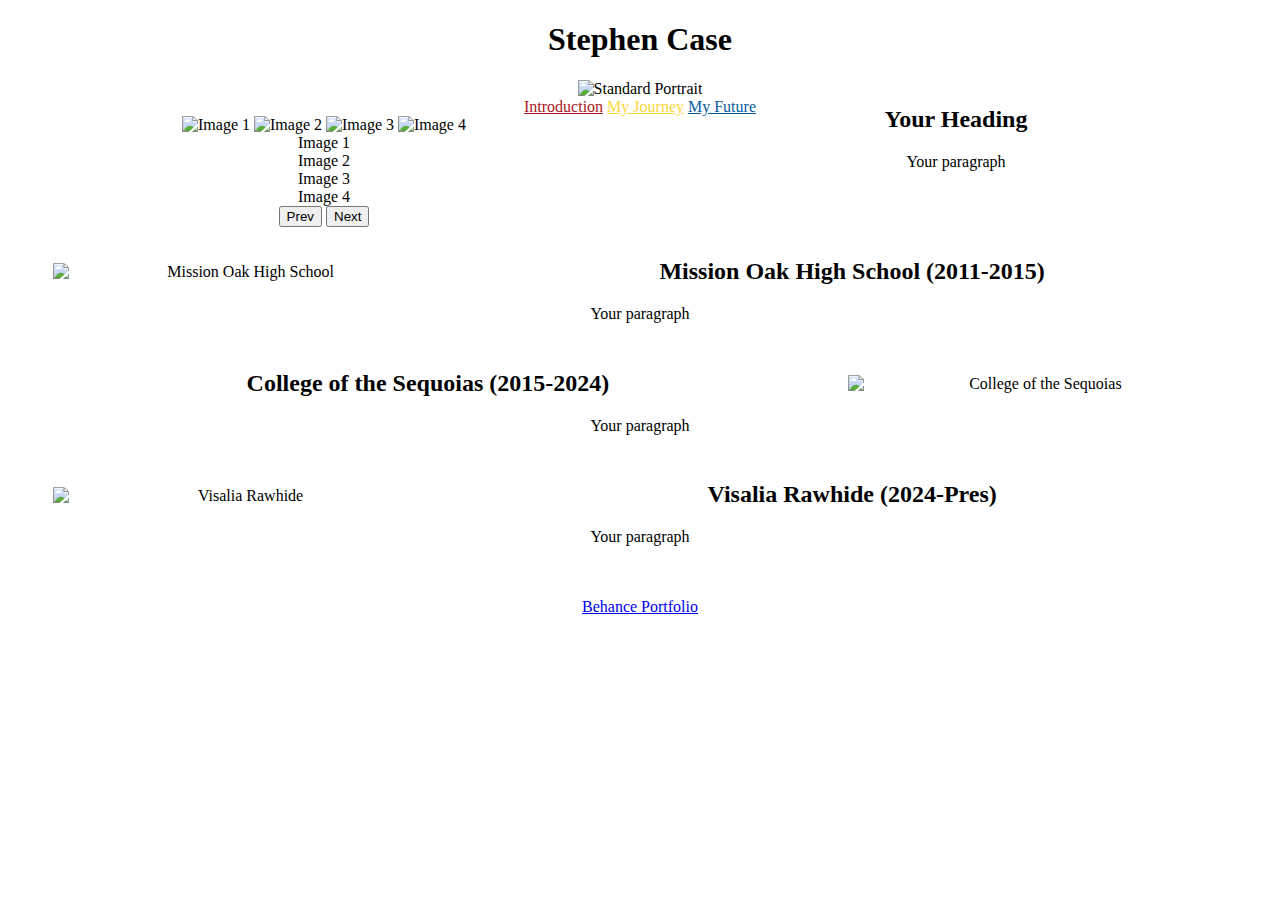
==== index.html @ 69697704 "Add files via upload" ====
<!DOCTYPE html>
<html>

<head>
  <!-- Page Title -->
  <title>Midterm Project</title>

  <!-- External CSS -->
  <link rel="stylesheet" href="https://use.typekit.net/yjj1vbi.css">
  <link rel="stylesheet" href="css/index.css">

  <!-- Internal CSS Styles -->
  <style>
    /* Basic styling for the body */
    body {
      color: black;
      /* Text color */
      text-align: center;
      /* Align text to the center */
    }

    /* Styling for the first link variant */
    .link1 {
      color: #AA1623;
      /* Dark red color for link */
    }

    /* Styling for the second link variant */
    .link2 {
      color: #FFD73B;
      /* Dark yellow color for link */
    }

    /* Styling for the third link variant */
    .link3 {
      color: #055C9D;
      /* Dark blue color for link */
    }

    /* Container to enable flex display */
    .flex-container {
      display: flex;
      /* Enables flexbox layout */
    }

    /* Main container with a set width */
    .main-container {
      width: 50%;
      /* Sets the width to half of the parent element */
    }

    /* Paragraph within the gallery section */
    .gallery-paragraph {
      flex: auto;
      /* Flex grow and shrink as needed */
      margin-top: -30px;
      /* Negative margin to move up the element */
    }

    /* Content container for the first story */
    .story-content-1 {
      display: flex;
      /* Enables flexbox layout */
    }

    /* Full-width container for the Mohs scale content */
    .mohscontent {
      width: 100%;
      /* Sets width to fill the parent element */
    }

    /* Styling for the Mohs scale section */
    .mohs {
      width: 30%;
      /* Sets width to 30% of the parent element */
      float: left;
      /* Floats the element to the left */
      margin-left: 45px;
      /* Margin from the left */
    }

    /* Text styling for the Mohs scale section */
    .mohstext {
      flex: auto;
      /* Flex grow and shrink as needed */
      margin-top: -25px;
      /* Negative margin to move up the element */
      text-align: center;
      /* Align text to the center */
    }

    /* Content container for the second story */
    .story-content-2 {
      display: flex;
      /* Enables flexbox layout */
    }

    /* Full-width container for the Cosmology content */
    .coscontent {
      width: 100%;
      /* Sets width to fill the parent element */
    }

    /* Styling for the Cosmology section */
    .cos {
      width: 30%;
      /* Sets width to 30% of the parent element */
      float: right;
      /* Floats the element to the right */
      margin-right: 45px;
      /* Margin from the right */
    }

    /* Text styling for the Cosmology section */
    .costext {
      flex: auto;
      /* Flex grow and shrink as needed */
      margin-top: -25px;
      /* Negative margin to move up the element */
      text-align: center;
      /* Align text to the center */
    }

    /* Content container for the third story */
    .story-content-3 {
      display: flex;
      /* Enables flexbox layout */
    }

    /* Full-width container for the Rawhide content */
    .rawhidecontent {
      width: 100%;
      /* Sets width to fill the parent element */
    }

    /* Styling for the Rawhide section */
    .rawhide {
      width: 30%;
      /* Sets width to 30% of the parent element */
      float: left;
      /* Floats the element to the left */
      margin-left: 45px;
      /* Margin from the left */
    }

    /* Text styling for the Rawhide section */
    .rawhidetext {
      flex: auto;
      /* Flex grow and shrink as needed */
      margin-top: -25px;
      /* Negative margin to move up the element */
      text-align: center;
      /* Align text to the center */
    }

    /* Add your color variations and other styles here */
  </style>
</head>

<body>
  <!-- Main title with the name of the individual -->
  <h1>Stephen Case</h1>

  <!-- Portrait image of Stephen Case -->
  <img class="portrait" src="https://i.ibb.co/gFvg2k5/Standard-Portrait.jpg" alt="Standard Portrait" border="0" width="20%">

  <!-- Navigation links to different sections of the site -->
  <nav>
    <a class="link1" href="index.html">Introduction</a>
    <a class="link2" href="journey.html">My Journey</a>
    <a class="link3" href="future.html">My Future</a>
  </nav>

  <!-- Section containing a gallery and accompanying text -->
  <section>
    <div class="flex-container">
      <div class="main-container">

        <!-- Gallery of images -->
        <div class="gallery">
          <img src="https://about.canva.com/wp-content/uploads/sites/8/2019/06/pastel-red.png" alt="Image 1">
          <img src="https://about.canva.com/wp-content/uploads/sites/8/2019/05/pastel-yellow.png" alt="Image 2">
          <img src="https://about.canva.com/wp-content/uploads/sites/8/2019/04/pastel-blue.png" alt="Image 3">
          <img src="https://about.canva.com/wp-content/uploads/sites/8/2019/03/black.png" alt="Image 4">
        </div>

        <!-- Caption container for the gallery images -->
        <div class="caption">
          <div class="caption-text">Image 1</div>
          <div class="caption-text">Image 2</div>
          <div class="caption-text">Image 3</div>
          <div class="caption-text">Image 4</div>
        </div>

        <!-- Container for navigation buttons -->
        <div class="button-container" id="button-container">
          <button class="prev-button" id="prevButton">Prev</button>
          <button class="next-button" id="nextButton">Next</button>
        </div>
      </div>

      <!-- Text content next to the gallery -->
      <div class="gallery-paragraph">
        <h2>Your Heading</h2>
        <p>Your paragraph</p>
      </div>
    </div>
  </section>

  <!-- Additional sections for personal story content -->
  <section>
  <br>
  <br>
    <!-- Content related to Mission Oak High School -->
    <div class="story-content-1">
      <div class="mohscontent">
        <img class="mohs" src="https://i.ibb.co/XZJMkCS/MOHS.png" alt="Mission Oak High School">
        <div class="mohstext">
          <h2>Mission Oak High School (2011-2015)</h2>
          <p>Your paragraph</p>
        </div>
      </div>
    </div>
    <br>
    <br>
    <!-- Content related to College of the Sequoias -->
    <div class="story-content-2">
      <div class="coscontent">
        <img class="cos" src="https://i.ibb.co/bdCZ87L/COS.png" alt="College of the Sequoias">
        <div class="costext">
          <h2>College of the Sequoias (2015-2024)</h2>
          <p>Your paragraph</p>
        </div>
      </div>
    </div>
    <br>
    <br>
    <!-- Content related to Visalia Rawhide -->
    <div class="story-content-3">
      <div class="rawhidecontent">
        <img class="rawhide" src="https://i.ibb.co/7jLFtyX/Rawhide.png" alt="Visalia Rawhide">
        <div class="rawhidetext">
          <h2>Visalia Rawhide (2024-Pres)</h2>
          <p>Your paragraph</p>
        </div>
      </div>
    </div>
    <br>
    <br>
  </section>

  <!-- Footer with a link to the Behance portfolio -->
  <footer>
    <a href="https://www.behance.net/stephencase2">Behance Portfolio</a>
  </footer>

  <!-- Link to the external JavaScript file -->
  <script src="js/script.js"></script>
</body>

</html>
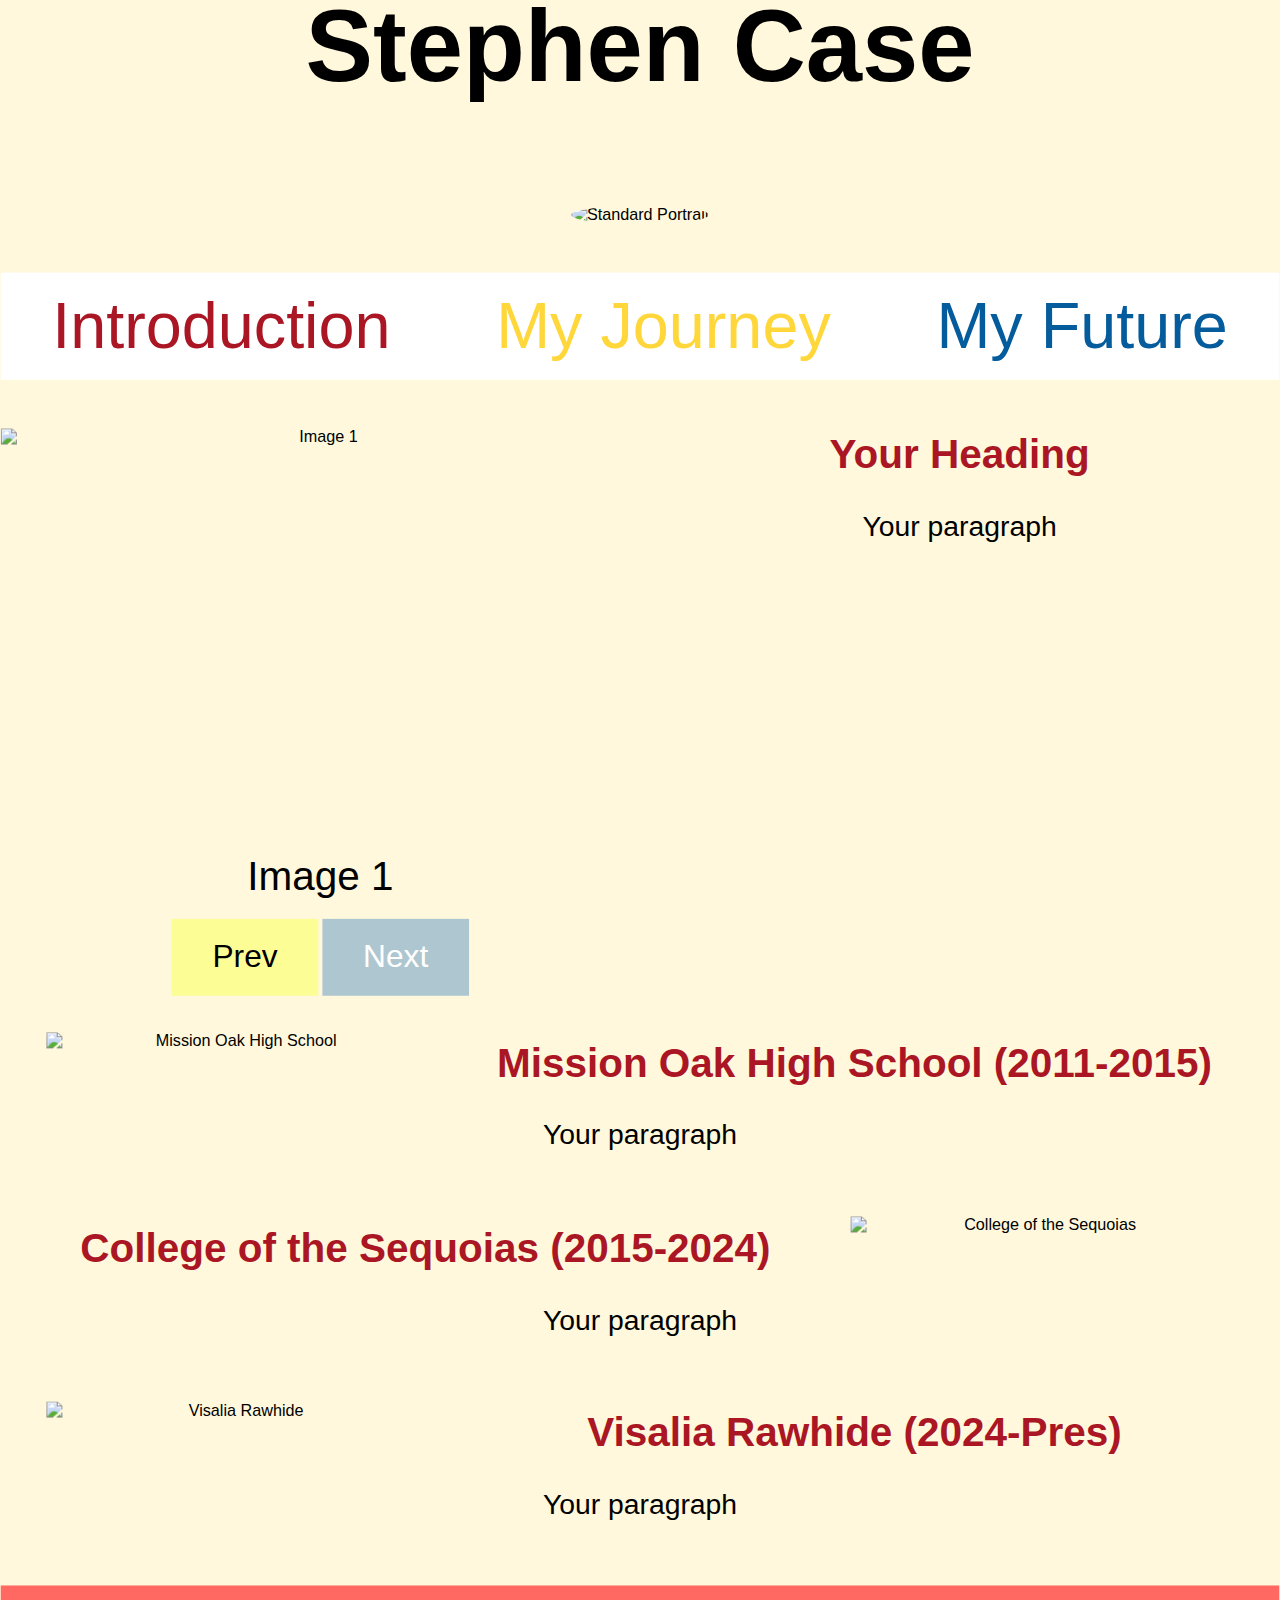
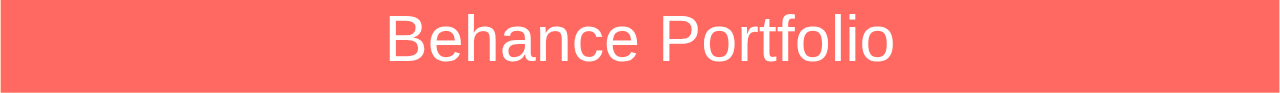
==== commit b35c93c8: "Update index.html" ====
--- a/index.html
+++ b/index.html
@@ -6,7 +6,7 @@
   <title>Midterm Project</title>
 
   <!-- External CSS -->
-  <link rel="stylesheet" href="https://use.typekit.net/yjj1vbi.css">
+  <link rel="stylesheet" href="https://use.typekit.net/epd7sws.css">
   <link rel="stylesheet" href="css/index.css">
 
   <!-- Internal CSS Styles -->
@@ -258,4 +258,4 @@
   <script src="js/script.js"></script>
 </body>
 
-</html>+</html>
--- a/css/index.css
+++ b/css/index.css
@@ -0,0 +1,138 @@
+/* General body styling */
+body {
+  background-color: #FFF8DC; /* Sets the background color to Cornsilk */
+  font-family: "Reross Quadratic", Arial, sans-serif; /* Specifies the primary and fallback font families */
+  text-align: center; /* Aligns text to the center of the container */
+  transform: scale(1.0115); /* Slightly scales up the size of the webpage */
+}
+
+/* Navigation bar styling */
+nav {
+  background-color: #ffffff; /* Sets the background color to white */
+  padding: 1em 0; /* Adds uniform padding to the top and bottom */
+  margin-bottom: 3em; /* Creates space below the navigation bar */
+}
+
+/* Styling for first-level headings (h1) */
+h1 {
+  color: #000000; /* Sets the text color to black */
+  font-size: 100px; /* Sets the font size to 100 pixels */
+  margin-top: -0.1em; /* Adjusts the top margin to bring headings closer to the content above */
+  margin-bottom: 1em; /* Adds space below the heading */
+}
+
+/* Styling for second-level headings (h2) */
+h2 {
+  color: #aa1623; /* Sets the text color to a dark red */
+  font-size: 40px; /* Sets the font size to 40 pixels */
+}
+
+/* Paragraph text styling */
+p {
+  color: #000000; /* Sets the text color to black */
+  font-size: 28px; /* Increases the font size for better readability */
+}
+
+/* Footer section styling */
+footer {
+  background-color: #ff6961; /* Sets the background color to a soft red */
+  padding: 1em 0; /* Adds uniform padding to the top and bottom */
+}
+
+/* Image styling for portraits */
+img.portrait {
+  margin-top: -3em; /* Adjusts the top margin to overlap with the element above */
+  margin-bottom: 3em; /* Adds space below the image */
+  border-radius: 50%; /* Rounds the image to a circle shape */
+}
+
+/* Anchor tag (link) styling */
+a {
+  color: #ffffff; /* Sets the text color to white */
+  text-decoration: none; /* Removes the underline from links */
+  font-size: 48pt; /* Sets the font size to 48 points */
+  margin: 50px; /* Adds space around the links */
+  text-align: center; /* Aligns the link text to the center */
+}
+
+/* Container styling for buttons */
+.button-container {
+  text-align: center; /* Aligns the contained elements to the center */
+  margin-top: 20px; /* Adds space above the button container */
+}
+
+/* Styling for previous and next navigation buttons */
+.prev-button,
+.next-button {
+  background-color: #fdfd96; /* Sets the background color to a light yellow */
+  color: #000000; /* Sets the text color to black */
+  padding: 20px 40px; /* Adds padding around the text */
+  border: none; /* Removes the border from the buttons */
+  cursor: pointer; /* Changes the cursor to a pointer on hover */
+  font-family: "Reross Quadratic", Arial, sans-serif; /* Specifies the primary and fallback font families */
+  font-size: 23.5pt; /* Sets the font size to 23.5 points */
+}
+
+/* Additional styling for the next button */
+.next-button {
+  background-color: #aec6cf; /* Sets the background color to a soft blue */
+  color: #ffffff; /* Sets the text color to white */
+}
+
+/* Gallery container styling */
+.gallery {
+  display: flex; /* Enables flexible box layout */
+  justify-content: center; /* Centers items along the main axis */
+  align-items: center; /* Centers items along the cross axis */
+  height: 400px; /* Sets a fixed height for the gallery */
+  margin-bottom: 20px; /* Adds space below the gallery */
+  perspective: 1200px; /* Sets the perspective for 3D transforms */
+}
+
+/* Styling for images within the gallery */
+.gallery img {
+  max-width: 100%; /* Ensures the image is not wider than its container */
+  max-height: 100%; /* Ensures the image is not taller than its container */
+  position: absolute; /* Positions the image absolutely within its container */
+  opacity: 0; /* Starts with the image fully transparent */
+  width: 100%; /* Sets the image width to fill its container */
+  height: 100%; /* Sets the image height to fill its container */
+  object-fit: contain; /* Ensures the image maintains its aspect ratio */
+  transition: opacity 1s, transform 1s; /* Animates the opacity and transform properties */
+}
+
+/* Styling for the active class on gallery images */
+.gallery img.active {
+  opacity: 1; /* Makes the image fully visible */
+}
+
+/* Caption text styling */
+.caption {
+  color: #000000; /* Sets the text color to black */
+  font-size: 40px; /* Sets the font size to 40 pixels */
+}
+
+/* Animation keyframes for fading out elements */
+@keyframes fadeOut {
+  0% {
+    opacity: 1; /* Starts with the element fully visible */
+    transform: scaleX(1); /* Starts with the element at its original size */
+  }
+  100% {
+    opacity: 0; /* Ends with the element fully transparent */
+    transform: scaleX(0); /* Ends with the element having no width */
+  }
+}
+
+/* Animation keyframes for fading in elements */
+@keyframes fadeIn {
+  0% {
+    opacity: 0; /* Starts with the element fully transparent */
+    transform: scaleX(0); /* Starts with the element having no width */
+  }
+  100% {
+    opacity: 1; /* Ends with the element fully visible */
+    transform: scaleX(1); /* Ends with the element at its original size */
+  }
+}
+
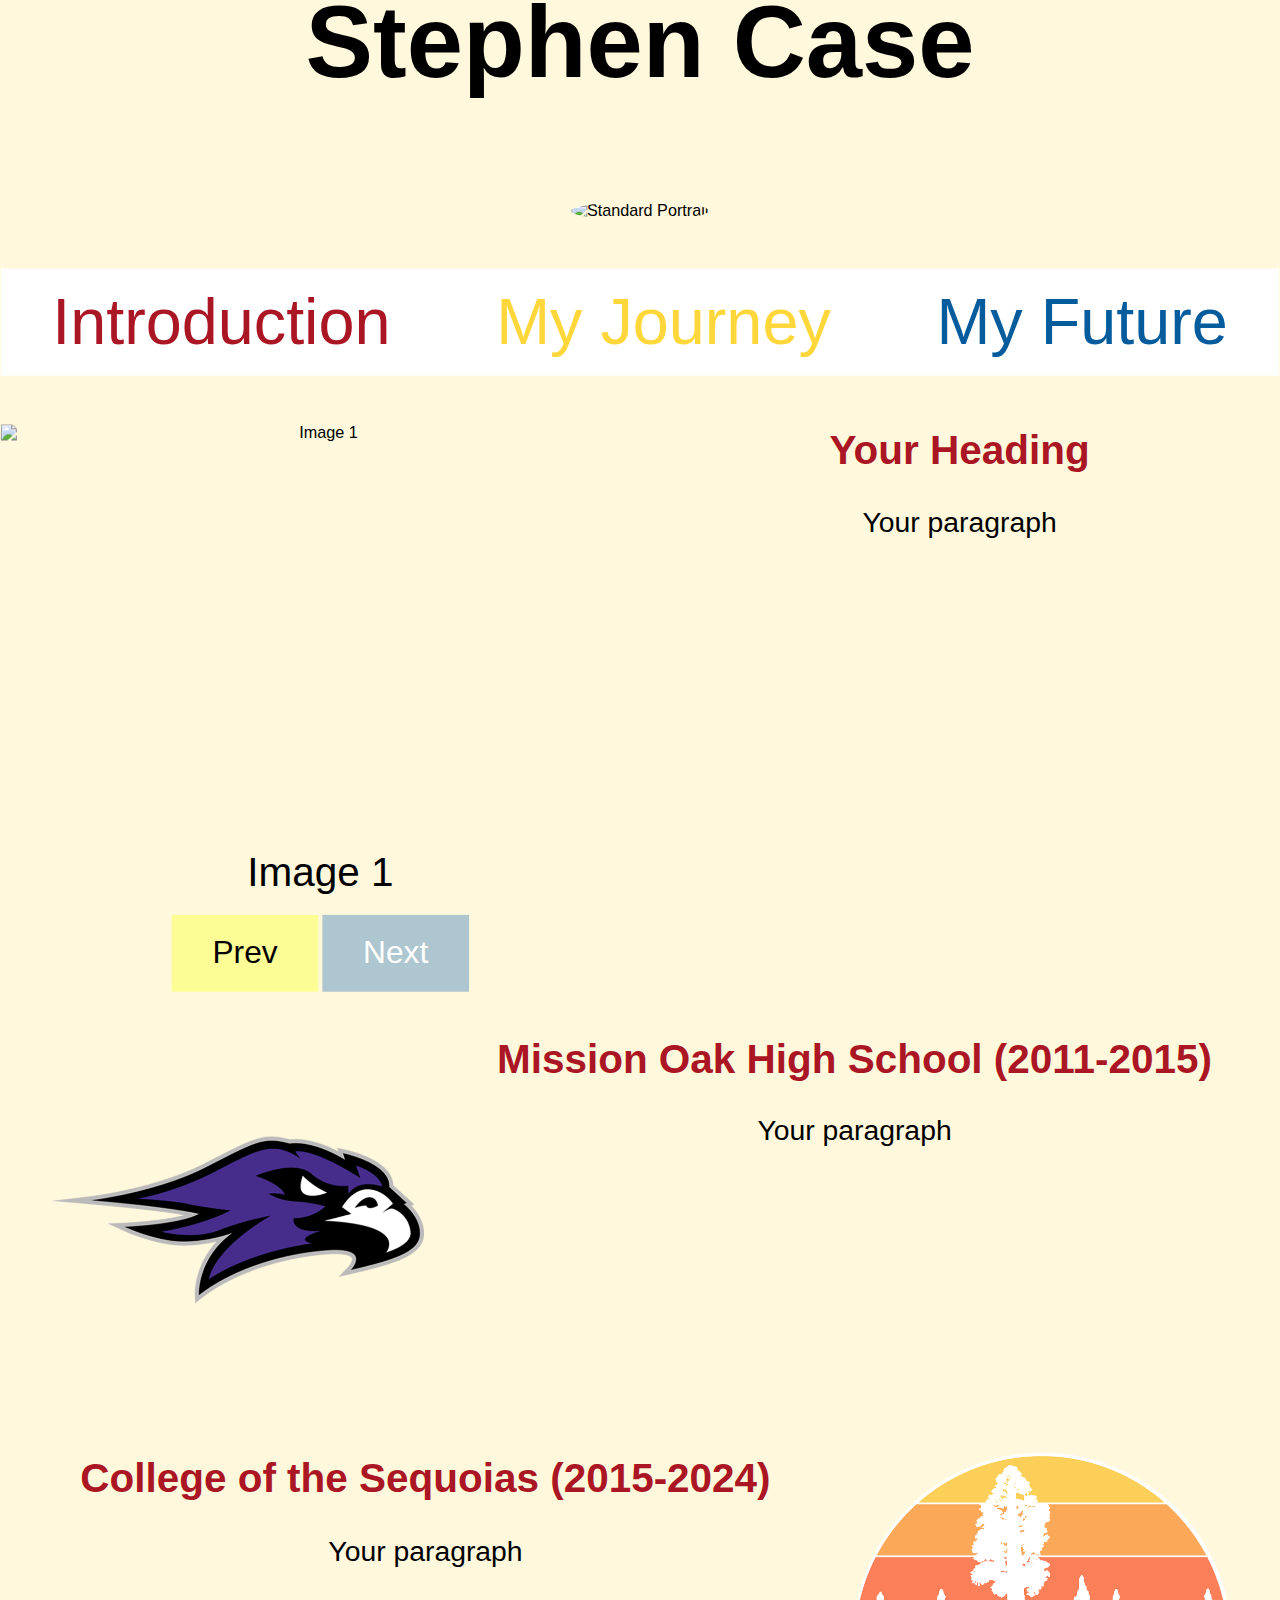
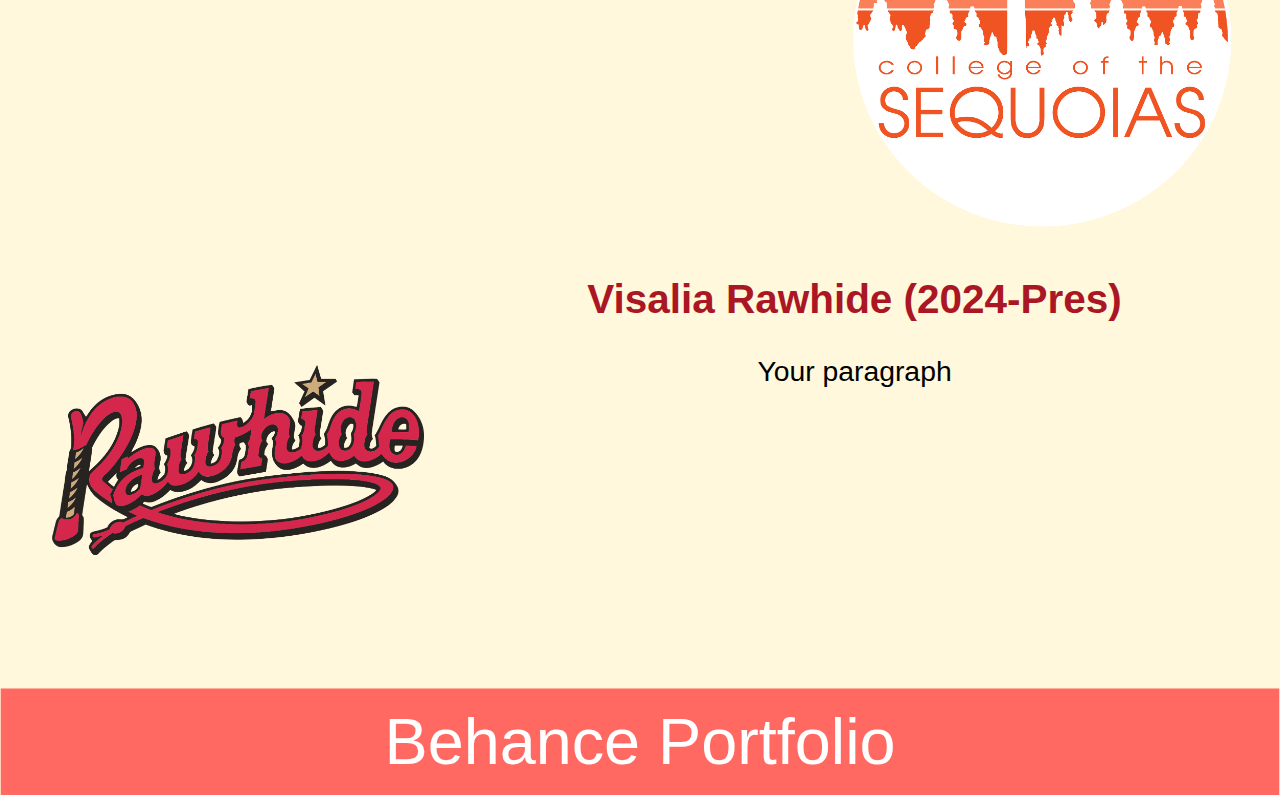
==== commit 7d78e369: "Update index.html" ====
--- a/index.html
+++ b/index.html
@@ -214,7 +214,7 @@
     <!-- Content related to Mission Oak High School -->
     <div class="story-content-1">
       <div class="mohscontent">
-        <img class="mohs" src="https://i.ibb.co/XZJMkCS/MOHS.png" alt="Mission Oak High School">
+        <img class="mohs" src="img/MOHS.png" alt="Mission Oak High School">
         <div class="mohstext">
           <h2>Mission Oak High School (2011-2015)</h2>
           <p>Your paragraph</p>
@@ -226,7 +226,7 @@
     <!-- Content related to College of the Sequoias -->
     <div class="story-content-2">
       <div class="coscontent">
-        <img class="cos" src="https://i.ibb.co/bdCZ87L/COS.png" alt="College of the Sequoias">
+        <img class="cos" src="img/COS.png" alt="College of the Sequoias">
         <div class="costext">
           <h2>College of the Sequoias (2015-2024)</h2>
           <p>Your paragraph</p>
@@ -238,7 +238,7 @@
     <!-- Content related to Visalia Rawhide -->
     <div class="story-content-3">
       <div class="rawhidecontent">
-        <img class="rawhide" src="https://i.ibb.co/7jLFtyX/Rawhide.png" alt="Visalia Rawhide">
+        <img class="rawhide" src="img/Rawhide.png" alt="Visalia Rawhide">
         <div class="rawhidetext">
           <h2>Visalia Rawhide (2024-Pres)</h2>
           <p>Your paragraph</p>
--- a/css/index.css
+++ b/css/index.css
@@ -1,7 +1,7 @@
 /* General body styling */
 body {
   background-color: #FFF8DC; /* Sets the background color to Cornsilk */
-  font-family: "Reross Quadratic", Arial, sans-serif; /* Specifies the primary and fallback font families */
+  font-family: "reross-quadratic", Arial, sans-serif; /* Specifies the primary and fallback font families */
   text-align: center; /* Aligns text to the center of the container */
   transform: scale(1.0115); /* Slightly scales up the size of the webpage */
 }
